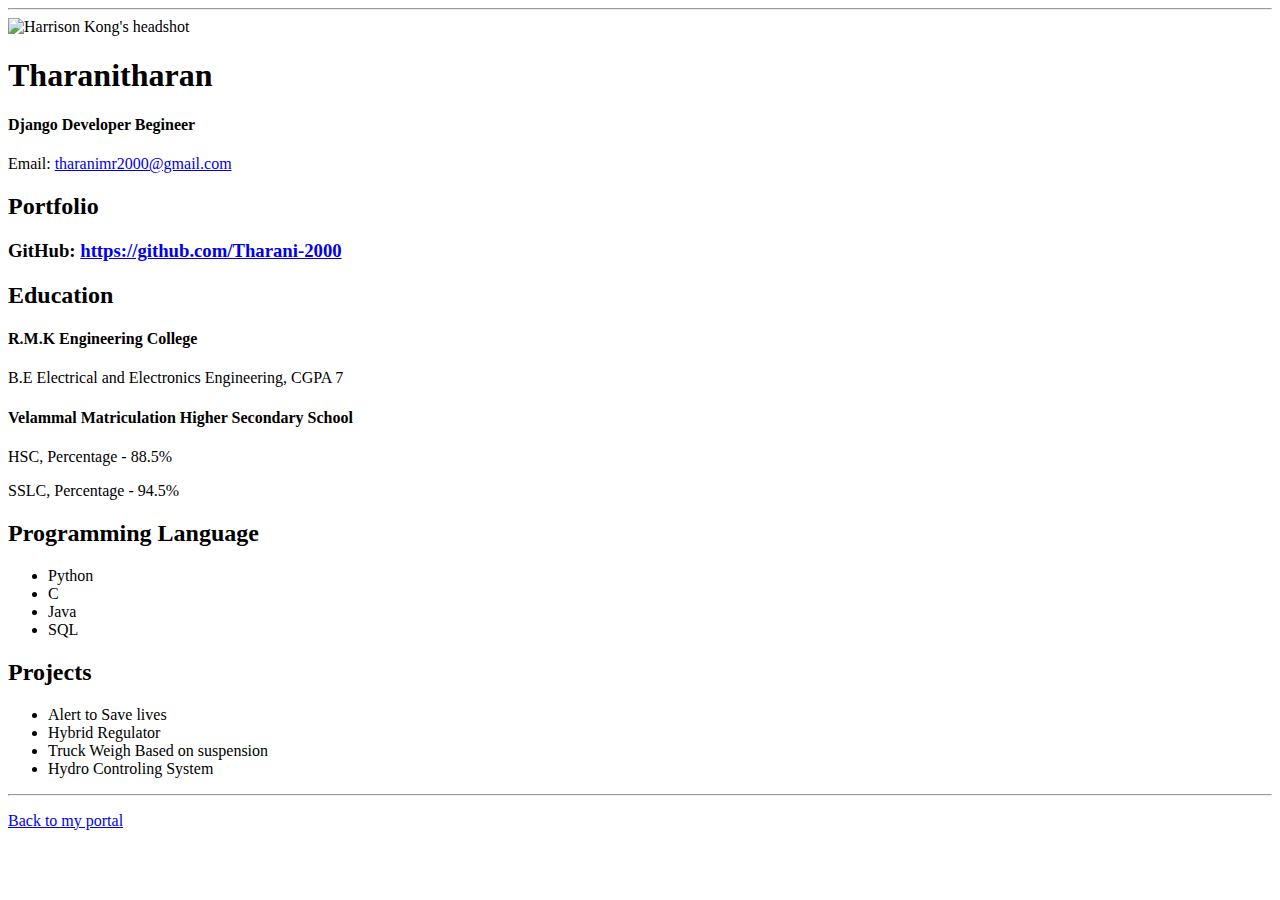
==== resume.html @ 2e59bd1a "Add files via upload" ====
<!doctype html>

<!-- this is a comment for human! -->

<html lang="en">

  <header>
    <title>Tharanitharan M Resume</title>
    <link rel="stylesheet" href="css/master.css">
    <link rel="FaviconIcon" href="favicon.ico" type="image/x-icon">
    <link rel="shortcut" href="favicon.ico" type="image/x-icon">
    <meta name="viewport" content="width=device-width, initial-scale=1, shrink-to-fit=no">
    <meta name="name" content="Tharanitharan website">
    <meta name="robots" content="noindex, nofollow">
  </header>

  <body>
    <hr>

    <img src="images/headshot.jpg" alt="Harrison Kong's headshot" width="50%">

    <h1>Tharanitharan</h1>
    <h4>Django Developer Begineer</h4>

    <p>Email: <a href="mailto:tharanimr2000@gmail.com" target="_blank">tharanimr2000@gmail.com</a></p>
    <!-- don't post physical address, personal phone number or other personal information on the web! -->

    <h2>Portfolio</h2>
      <h3>GitHub: <a href="https://github.com/Tharani-2000" target="_blank">https://github.com/Tharani-2000</a></h3>

    <h2>Education</h2>

    <h4>R.M.K Engineering College</h4>
    <p>B.E Electrical and Electronics Engineering, CGPA 7</p>

    <h4>Velammal Matriculation Higher Secondary School</h4>
    <p>HSC, Percentage - 88.5%</p>
    <p>SSLC, Percentage - 94.5%</p>

    <h2>Programming Language</h2>
    <ul>
      <li>Python</li>
      <li>C</li>
      <li>Java</li>
      <li>SQL</li>
    </ul>

    <h2>Projects</h2>
    <ul>
      <li>Alert to Save lives</li>
      <li>Hybrid Regulator</li>
      <li>Truck Weigh Based on suspension</li>
      <li>Hydro Controling System</li>
    </ul>

  </body>

  <footer>
  <hr>
  <p><a href="index.html">Back to my portal</a><p>
  </footer>

</html>
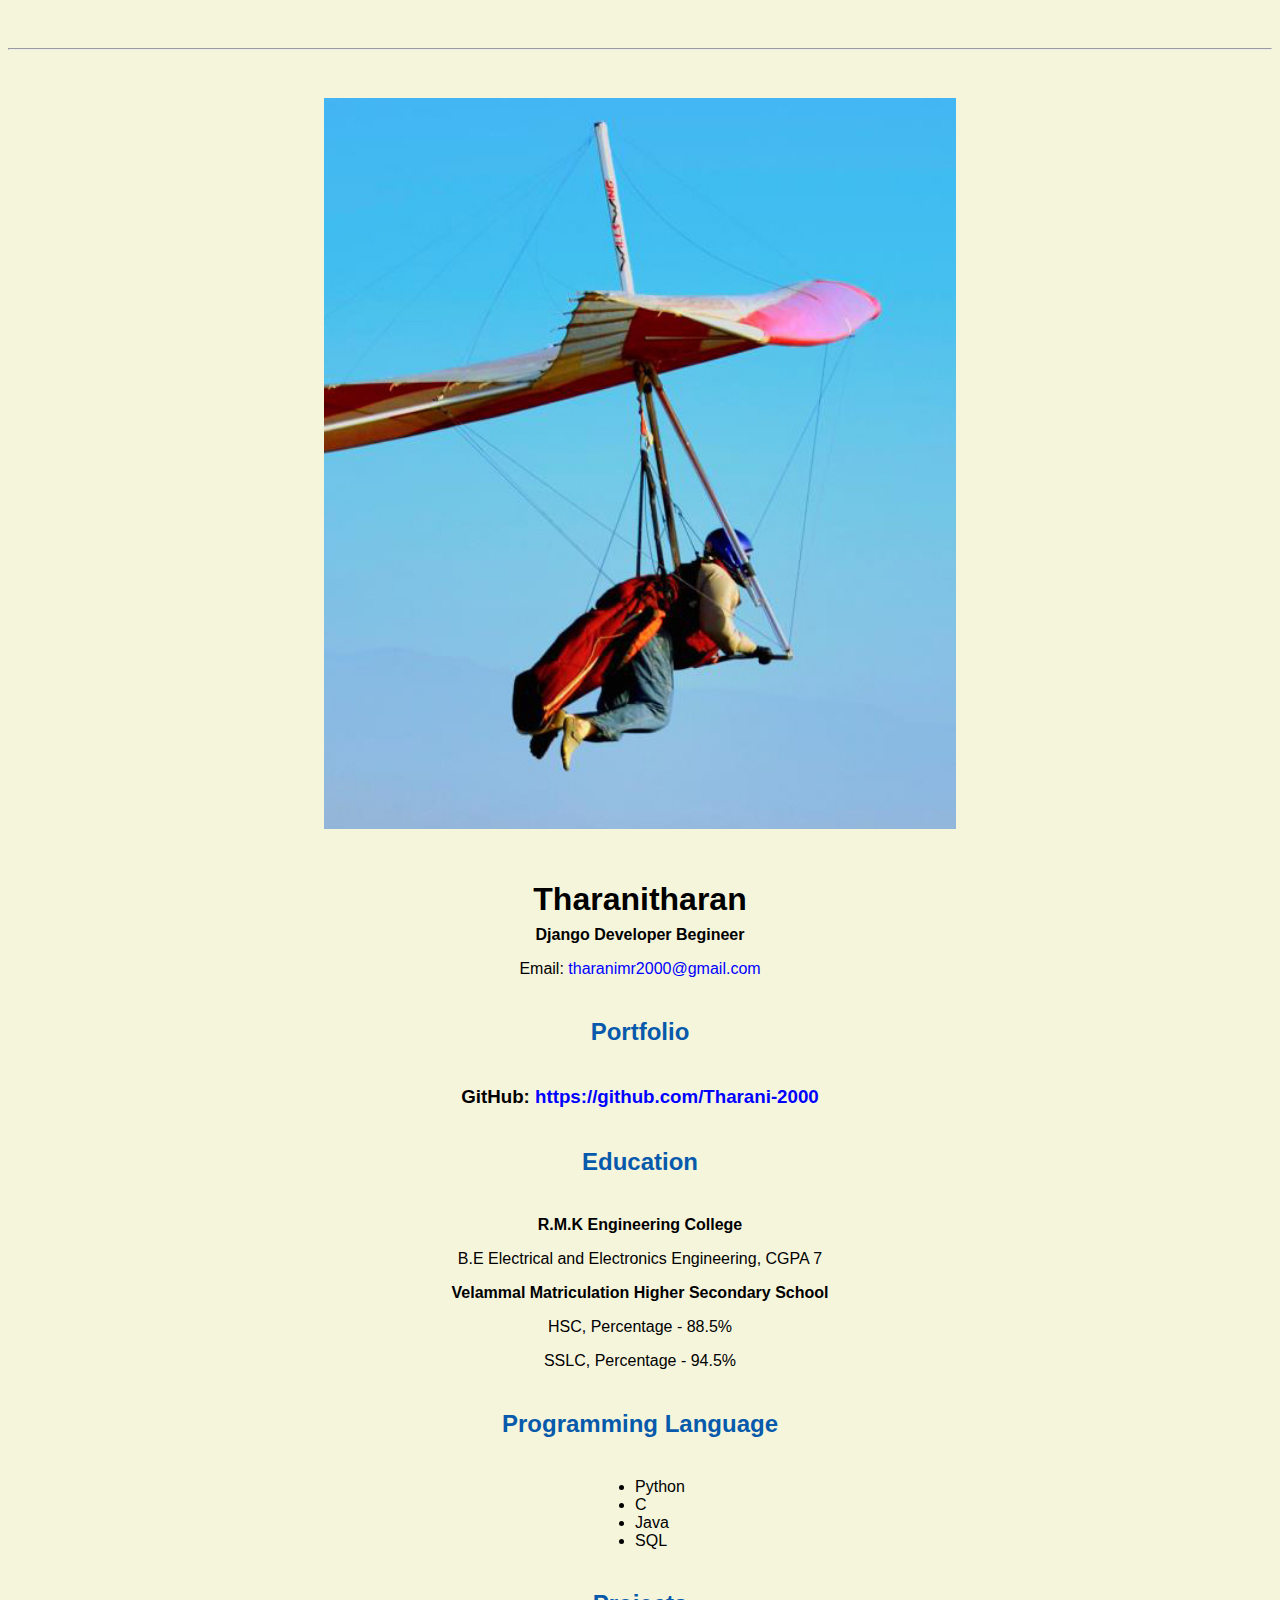
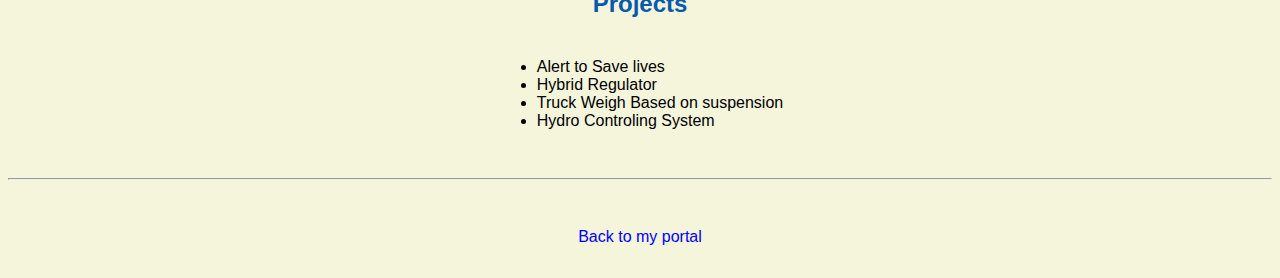
==== commit d7e86c88: "Update resume.html" ====
--- a/resume.html
+++ b/resume.html
@@ -11,7 +11,7 @@
     <link rel="shortcut" href="favicon.ico" type="image/x-icon">
     <meta name="viewport" content="width=device-width, initial-scale=1, shrink-to-fit=no">
     <meta name="name" content="Tharanitharan website">
-    <meta name="robots" content="noindex, nofollow">
+    <!-- <meta name="robots" content="noindex, nofollow"> This is used not to display the page on web -->
   </header>
 
   <body>
--- a/css/master.css
+++ b/css/master.css
@@ -0,0 +1,64 @@
+/* Cascading stylesheet for the website */
+
+/* Text inside these asterisks and slashes are comments for human */
+
+  a {
+    color: blue;/* set the text color to blue here */
+    text-decoration: none; /* This means we do not want hyperlinks to be underlined */
+  }
+
+  a:hover {
+    color: red;
+    text-decoration: none; /* This means we do not want hyperlinks to be underlined */
+  }
+
+  body {
+    background-color: beige;    /* set the background color here */
+    color: black;/* set the text color to black here */
+    font-family: Arial, Helvetica, sans-serif; /* set the font here */
+    text-align: center;/* set the text alignment here */
+   }
+
+  footer {
+    margin-top: 2rem;
+    margin-bottom: 2rem;
+  }
+
+  h1 {
+    margin-bottom: 0.5rem;
+    margin-top: 3rem;
+   }
+
+  h2 {
+    /* set the text color of to #075AAB here */
+    /* set both the bottom margin and top margin to 2.5rem here */
+    color: #075AAB;
+    margin-top: 2.5rem;
+    margin-bottom: 2.5rem;
+   }
+
+  h3 {
+    margin-bottom: 0;
+    margin-top: 2rem;
+  }
+
+  h4 {
+    margin-bottom: 1rem;
+    margin-top: 0.5rem;
+  }
+
+  h5 {
+    margin-top: 0.5rem;
+  }
+
+  hr {
+    margin-bottom: 3rem;
+    margin-top: 3rem;
+  }
+
+  /* this controls how the bullet points in the resume page looks */
+  ul {
+    display: table;
+    margin: 0 auto;
+    text-align: left;
+  }
